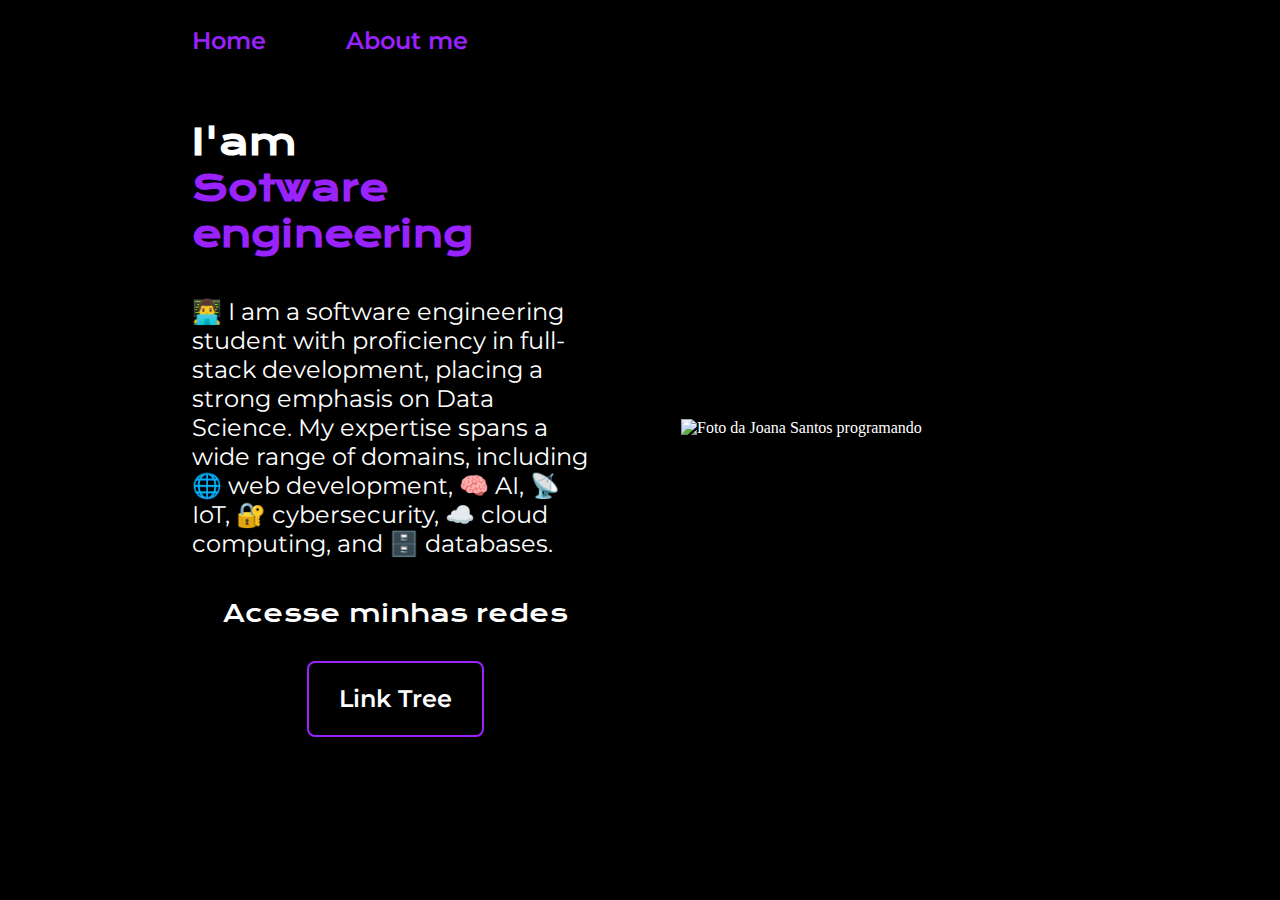
==== index.html @ 30c445bb "Update index.html" ====
<!DOCTYPE html>
<html lang="pt-br">

<head>
    <meta charset="UTF-8">
    <meta http-equiv="X-UA-Compatible" content="IE=edge">
    <link rel="shortcut icon" href="https://raw.githubusercontent.com/Luann8/Chat-Luann/main/OIG.ico?token=GHSAT0AAAAAACJ26QCJFKT2HSOJUDO6X3AKZKKQP7Q" type="image/x-icon">
    <meta name="viewport" content="width=device-width, initial-scale=1.0">
    <title>Luann Pereira Mendes</title>
    <link rel="stylesheet" href="styles/style.css">
</head>

<body>
    <header class="cabecalho">
        <nav class="cabecalho__menu">
            <a class="cabecalho__menu__link" href="index.html">Home</a>
            <a class="cabecalho__menu__link" href="about.html">About me</a>
        </nav>
    </header>
    <main class="apresentacao">
        <section class="apresentacao__conteudo">
            <h1 class="apresentacao__conteudo__titulo">I'am <strong 
            class="titulo-destaque"><br>Sotware engineering
            </strong></h1>
            <p class="apresentacao__conteudo__texto">
                👨‍💻 I am a software engineering student with proficiency in full-stack development, placing a strong emphasis on Data Science. My expertise spans a wide range of domains, including 🌐 web development, 🧠 AI, 📡 IoT, 🔐 cybersecurity, ☁️ cloud computing, and 🗄️ databases.</p>
            <div class="apresentacao__links">
                <div class="section">
                    <div class="apresentacao__links">
                        <h2 class="apresentacao__links__subtitulo">Acesse minhas redes</h2>
                        <a class="apresentacao__links__navegacao" href="https://luann8.github.io/Links-Personal/">
                            Link Tree
                        </a>

                    </div>
                </section>
                <img class="apresentacao__imagem" src="https://github.com/Luann8/curriculo-2.1/blob/main/133384636.jpg?raw=true" alt="Foto da Joana Santos programando">
            </main>
    </main>

</body>

</html>
---- styles/style.css ----
@import url('https://fonts.googleapis.com/css2?family=Krona+One&family=Montserrat:wght@400;600&display=swap');

:root {
    --cor-primaria: #000000;
    --cor-secundaria: #ffffff;
    --cor-terciaria: #9a22fd;
    --cor-hover: #272727;

    --fonte-primaria: 'Krona One', sans-serif;
    --fonte-secundaria: 'Montserrat', sans-serif;
}
*{
    margin: 0;
    padding: 0;
}

body{
    box-sizing: border-box;
    background-color: var(--cor-primaria);
    color: var(--cor-secundaria);
}
.cabecalho{
    padding: 2% 0% 0% 15%;
}
.cabecalho__menu{
    display: flex;
    gap: 80px;
}
.cabecalho__menu__link{
    font-family: var(--fonte-secundaria);
    font-size: 24px;
    font-weight: 600;
    color: var(--cor-terciaria);
    text-decoration: none;
}
.apresentacao{
    padding: 5% 15%;
    display: flex;
    align-items: center;
    justify-content: space-between;
    gap: 82px;
}
.apresentacao__conteudo{
    width: 50%;
    display: flex;
    flex-direction: column;
    gap: 40px;
}

.apresentacao__conteudo__titulo{
    font-size: 2.25rem;
    font-family: var(--fonte-primaria);
}
.titulo-destaque{
    color: var(--cor-terciaria);
}
.apresentacao__conteudo__texto{
    font-size: 1.5rem;
    font-family: var(--fonte-secundaria);
}

.apresentacao__links{
    display: flex;
    flex-direction: column;
    justify-content: space-between;
    align-items: center;
    gap: 32px;
}
.apresentacao__links__subtitulo{
    font-family: var(--fonte-primaria);
    font-weight: 400;
    font-size: 1.5rem;
}
.apresentacao__links__navegacao{
    display: flex;
    justify-content: center;
    gap: 16px;
    border: 2px solid var(--cor-terciaria);
    width: 50%;
    text-align: center;
    border-radius: 8px;
    font-size: 1.5rem;
    font-weight: 600;
    padding: 21.5px 0;
    text-decoration: none;
    color: var(--cor-secundaria);
    font-family: var(--fonte-secundaria);
}
.apresentacao__links__link:hover{
    background-color: var(--cor-hover);
}

.apresentacao__imagem {
    width: 50%;
}

.rodape{
    color: var(--cor-primaria);
    background-color: var(--cor-terciaria);
    padding: 24px;
    text-align: center;
    font-family: var(--fonte-secundaria);
    font-size: 1.5rem;
    font-weight: 400;
}

@media (max-width: 1200px) {
    .cabecalho {
        padding: 10%;
    }

    .cabecalho__menu {
        justify-content: center;
    }

    .apresentacao {
        flex-direction: column-reverse;
        padding: 5%;
    }
    
    .apresentacao__conteudo {
        width: auto;
    }
}
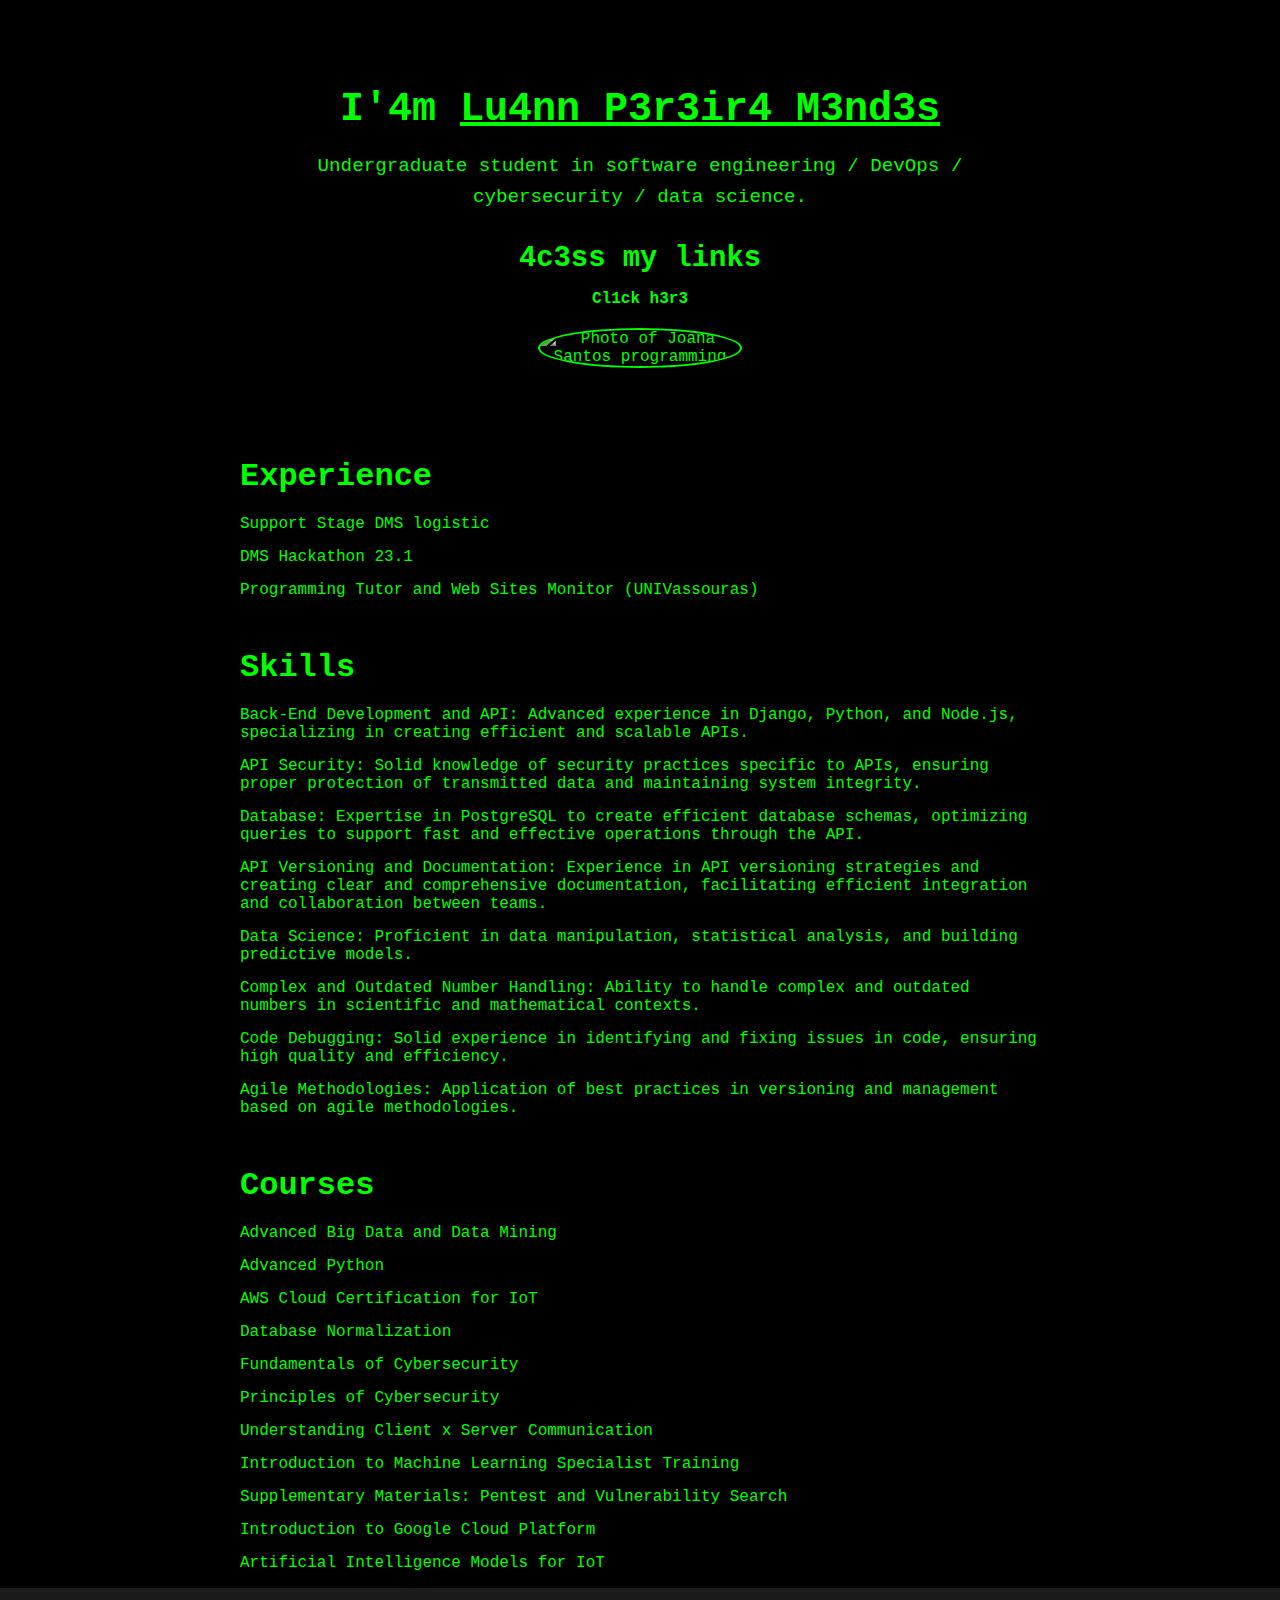
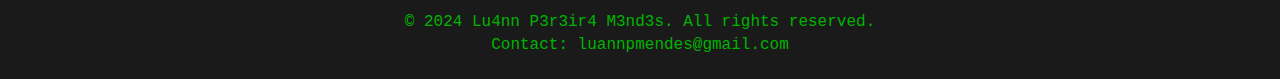
==== commit ece556b7: "Update index.html" ====
--- a/index.html
+++ b/index.html
@@ -6,38 +6,197 @@
     <meta http-equiv="X-UA-Compatible" content="IE=edge">
     <link rel="shortcut icon" href="https://raw.githubusercontent.com/Luann8/Chat-Luann/main/OIG.ico?token=GHSAT0AAAAAACJ26QCJFKT2HSOJUDO6X3AKZKKQP7Q" type="image/x-icon">
     <meta name="viewport" content="width=device-width, initial-scale=1.0">
-    <title>Luann Pereira Mendes</title>
-    <link rel="stylesheet" href="styles/style.css">
+    <title>H4ck3r 3tic4l Lu4nn</title>
+    <style>
+        body {
+            margin: 0;
+            background-color: #000;
+            color: #00ff00;
+            font-family: 'Courier New', Courier, monospace;
+            display: flex;
+            flex-direction: column;
+            align-items: center;
+            justify-content: center;
+            min-height: 100vh;
+            text-align: center;
+            position: relative;
+        }
+
+        header {
+            margin-bottom: 20px;
+        }
+
+        .cabecalho__menu {
+            display: flex;
+            justify-content: center;
+            margin-bottom: 10px;
+        }
+
+        .cabecalho__menu__link {
+            color: #00ff00;
+            text-decoration: none;
+            margin: 0 15px;
+            font-size: 1.2em;
+            transition: color 0.3s;
+        }
+
+        .cabecalho__menu__link:hover {
+            color: #00cc00;
+        }
+
+        .apresentacao__conteudo {
+            text-align: center;
+            padding: 40px;
+            border-radius: 10px;
+            max-width: 800px;
+            margin: 0 auto;
+            background-color: #000;
+            box-shadow: 0 4px 8px rgba(0, 0, 0, 0.1);
+        }
+
+        .apresentacao__conteudo__titulo {
+            color: #00ff00;
+            font-size: 2.5em;
+            margin-bottom: 15px;
+        }
+
+        .apresentacao__conteudo__texto {
+            color: #00ff00;
+            font-size: 1.2em;
+            line-height: 1.6;
+            margin-bottom: 30px;
+        }
+
+        .apresentacao__links {
+            margin-top: 20px;
+        }
+
+        .apresentacao__links__subtitulo {
+            color: #00ff00;
+            font-size: 1.8em;
+            margin-bottom: 15px;
+        }
+
+        .apresentacao__links__navegacao {
+            color: #00ff00;
+            text-decoration: none;
+            font-weight: bold;
+            transition: color 0.3s;
+        }
+
+        .apresentacao__links__navegacao:hover {
+            color: #00cc00;
+        }
+
+        .apresentacao__imagem {
+            border: 2px solid #00ff00;
+            border-radius: 50%;
+            margin-top: 20px;
+            max-width: 200px;
+        }
+
+        .titulo-destaque {
+            text-decoration: underline;
+        }
+
+        .section {
+            margin-top: 50px;
+            text-align: left;
+            max-width: 800px;
+        }
+
+        h2 {
+            color: #00ff00;
+            font-size: 2em;
+            margin-bottom: 20px;
+        }
+
+        ul {
+            list-style-type: none;
+            padding: 0;
+        }
+
+        li {
+            margin-bottom: 15px;
+        }
+
+        footer {
+            background-color: #1a1a1a;
+            color: #00b300;
+            padding: 20px;
+            text-align: center;
+            width: 100%;
+        }
+
+        footer p {
+            margin: 5px 0;
+        }
+    </style>
 </head>
 
 <body>
-    <header class="cabecalho">
-        <nav class="cabecalho__menu">
-            <a class="cabecalho__menu__link" href="index.html">Home</a>
-            <a class="cabecalho__menu__link" href="about.html">About me</a>
-        </nav>
+
+    <header>
+    
     </header>
+
     <main class="apresentacao">
         <section class="apresentacao__conteudo">
-            <h1 class="apresentacao__conteudo__titulo">I'am <strong 
-            class="titulo-destaque"><br>Sotware engineering
-            </strong></h1>
+            <h1 class="apresentacao__conteudo__titulo">I'4m <strong class="titulo-destaque">Lu4nn P3r3ir4 M3nd3s</strong></h1>
             <p class="apresentacao__conteudo__texto">
-                👨‍💻 I am a software engineering student with proficiency in full-stack development, placing a strong emphasis on Data Science. My expertise spans a wide range of domains, including 🌐 web development, 🧠 AI, 📡 IoT, 🔐 cybersecurity, ☁️ cloud computing, and 🗄️ databases.</p>
+                Undergraduate student in software engineering / DevOps / cybersecurity / data science.
+            </p>
             <div class="apresentacao__links">
-                <div class="section">
-                    <div class="apresentacao__links">
-                        <h2 class="apresentacao__links__subtitulo">Acesse minhas redes</h2>
-                        <a class="apresentacao__links__navegacao" href="https://luann8.github.io/Links-Personal/">
-                            Link Tree
-                        </a>
-
-                    </div>
-                </section>
-                <img class="apresentacao__imagem" src="https://github.com/Luann8/curriculo-2.1/blob/main/133384636.jpg?raw=true" alt="Foto da Joana Santos programando">
-            </main>
+                <h2 class="apresentacao__links__subtitulo">4c3ss my links</h2>
+                <a class="apresentacao__links__navegacao" href="https://luann8.github.io/Links-Personal/">Cl1ck h3r3</a>
+            </div>
+            <img class="apresentacao__imagem" src="https://github.com/Luann8/curriculo-2.1/blob/main/133384636.jpg?raw=true" alt="Photo of Joana Santos programming">
+        </section>
+<ol>
+        <section class="section">
+            <h2>Experience</h2>
+            <ul>
+                <li>Support Stage DMS logistic</li>
+                <li>DMS Hackathon 23.1</li>
+                <li>Programming Tutor and Web Sites Monitor (UNIVassouras)</li>
+            </ul>
+        </section>
+
+        <section class="section">
+            <h2>Skills</h2>
+            <ul>
+                <li>Back-End Development and API: Advanced experience in Django, Python, and Node.js, specializing in creating efficient and scalable APIs.</li>
+                <li>API Security: Solid knowledge of security practices specific to APIs, ensuring proper protection of transmitted data and maintaining system integrity.</li>
+                <li>Database: Expertise in PostgreSQL to create efficient database schemas, optimizing queries to support fast and effective operations through the API.</li>
+                <li>API Versioning and Documentation: Experience in API versioning strategies and creating clear and comprehensive documentation, facilitating efficient integration and collaboration between teams.</li>
+                <li>Data Science: Proficient in data manipulation, statistical analysis, and building predictive models.</li>
+                <li>Complex and Outdated Number Handling: Ability to handle complex and outdated numbers in scientific and mathematical contexts.</li>
+                <li>Code Debugging: Solid experience in identifying and fixing issues in code, ensuring high quality and efficiency.</li>
+                <li>Agile Methodologies: Application of best practices in versioning and management based on agile methodologies.</li>
+            </ul>
+        </section>
+
+        <section class="section">
+            <h2>Courses</h2>
+            <ul>
+                <li>Advanced Big Data and Data Mining</li>
+                <li>Advanced Python</li>
+                <li>AWS Cloud Certification for IoT</li>
+                <li>Database Normalization</li>
+                <li>Fundamentals of Cybersecurity</li>
+                <li>Principles of Cybersecurity</li>
+                <li>Understanding Client x Server Communication</li>
+                <li>Introduction to Machine Learning Specialist Training</li>
+                <li>Supplementary Materials: Pentest and Vulnerability Search</li>
+                <li>Introduction to Google Cloud Platform</li>
+                <li>Artificial Intelligence Models for IoT</li>
+            </ul>
+        </section>
     </main>
-
+    <footer>
+        <p>&copy; 2024 Lu4nn P3r3ir4 M3nd3s. All rights reserved.</p>
+        <p>Contact: luannpmendes@gmail.com</p>
+    </footer>
 </body>
 
 </html>
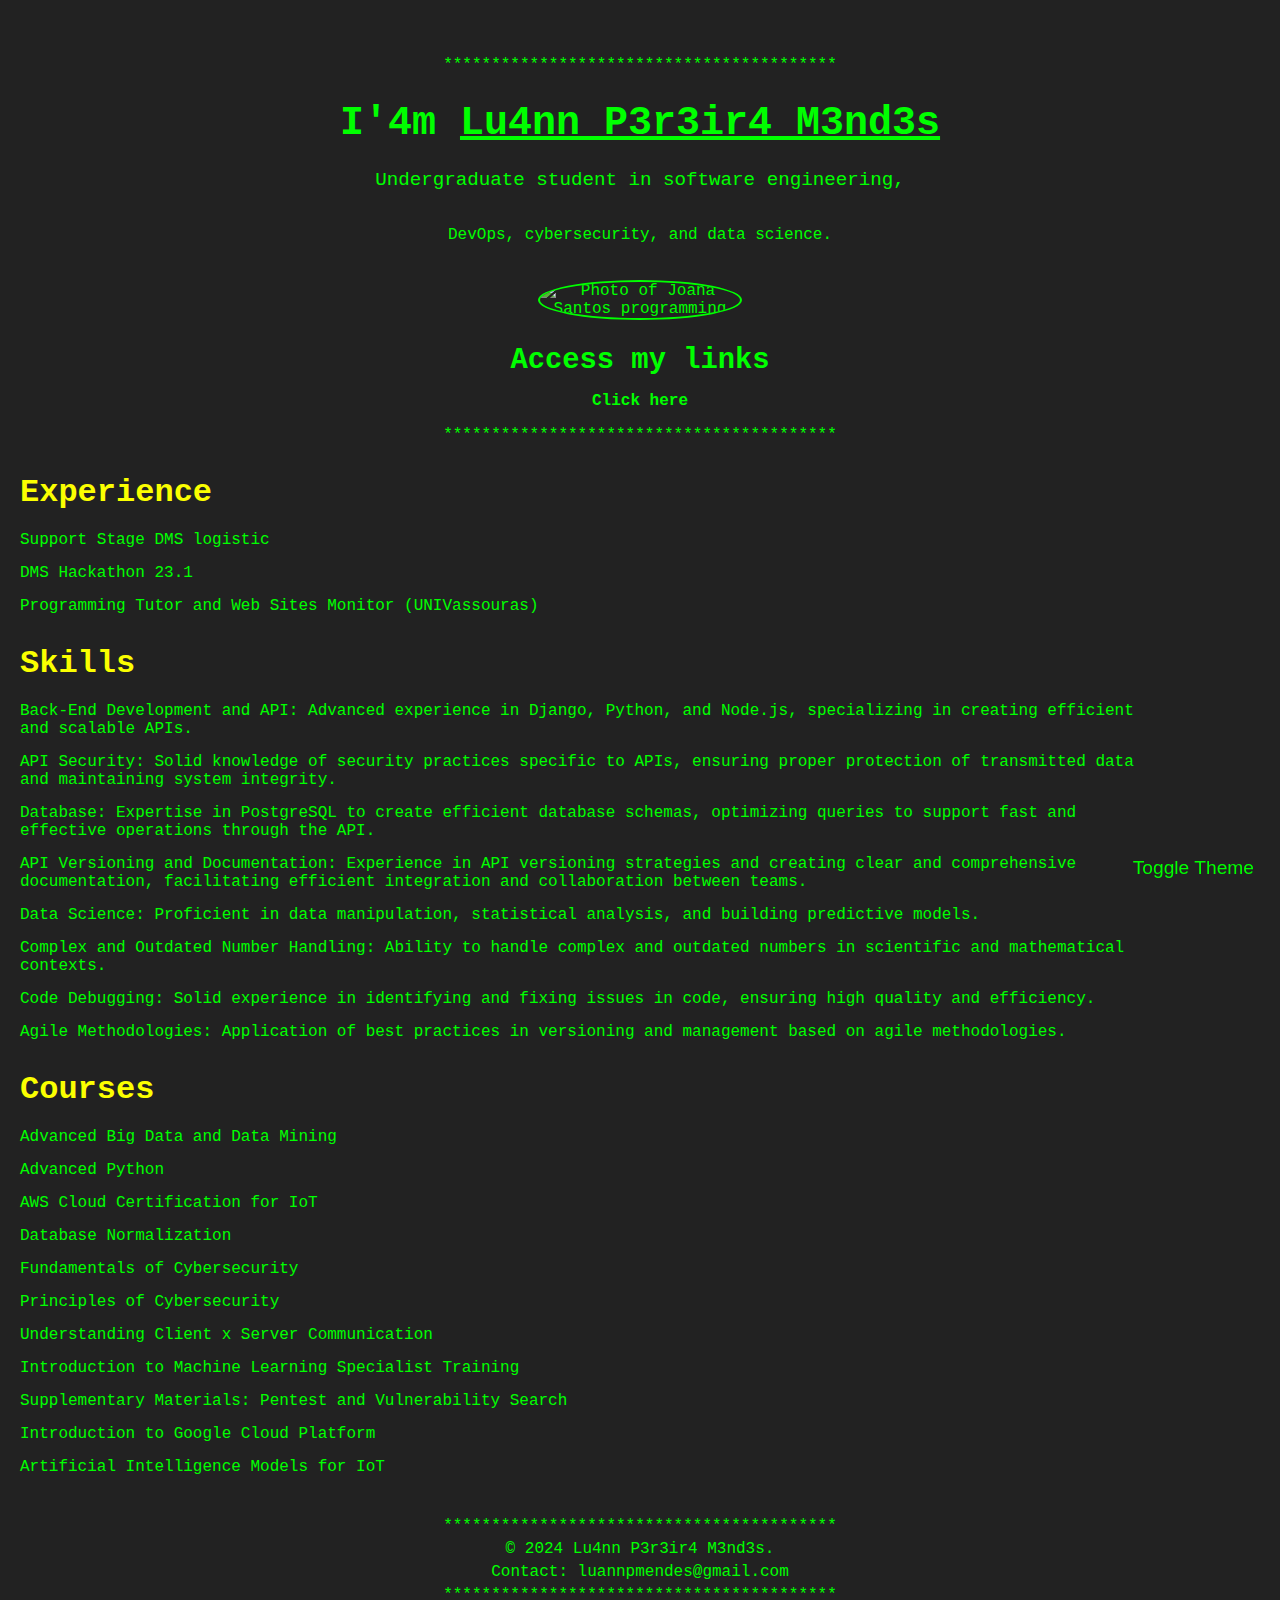
==== commit 4718b6b6: "Update index.html" ====
--- a/index.html
+++ b/index.html
@@ -1,3 +1,4 @@
+
 <!DOCTYPE html>
 <html lang="pt-br">
 
@@ -8,18 +9,29 @@
     <meta name="viewport" content="width=device-width, initial-scale=1.0">
     <title>H4ck3r 3tic4l Lu4nn</title>
     <style>
-        body {
-            margin: 0;
-            background-color: #000;
-            color: #00ff00;
-            font-family: 'Courier New', Courier, monospace;
-            display: flex;
-            flex-direction: column;
-            align-items: center;
-            justify-content: center;
-            min-height: 100vh;
-            text-align: center;
-            position: relative;
+      body {
+        margin: 20px; /* or any other value you prefer */
+        background-color: #222;
+        color: #00ff00;
+        font-family: 'Courier New', Courier, monospace;
+        display: flex;
+        flex-direction: column;
+        align-items: center;
+        justify-content: center;
+        min-height: 100vh;
+        text-align: center;
+        position: relative;
+        max-width: 100%;
+        transition: background-color 0.3s, color 0.3s;
+    }
+
+        body.dark-theme {
+            background-color: #282c34;
+            color: #abb2bf;
+        }
+
+        h2.dark-theme {
+            color: #022f81;
         }
 
         header {
@@ -46,11 +58,11 @@
 
         .apresentacao__conteudo {
             text-align: center;
-            padding: 40px;
+            padding: 20px;
             border-radius: 10px;
-            max-width: 800px;
+            max-width: 90%;
             margin: 0 auto;
-            background-color: #000;
+            background-color: #222;
             box-shadow: 0 4px 8px rgba(0, 0, 0, 0.1);
         }
 
@@ -100,13 +112,13 @@
         }
 
         .section {
-            margin-top: 50px;
+            margin-top: 30px;
             text-align: left;
-            max-width: 800px;
+            max-width: 90%;
         }
 
         h2 {
-            color: #00ff00;
+            color: #fbff00;
             font-size: 2em;
             margin-bottom: 20px;
         }
@@ -121,8 +133,7 @@
         }
 
         footer {
-            background-color: #1a1a1a;
-            color: #00b300;
+
             padding: 20px;
             text-align: center;
             width: 100%;
@@ -131,6 +142,32 @@
         footer p {
             margin: 5px 0;
         }
+
+        .theme-toggle {
+            position: fixed;
+            bottom: 20px;
+            right: 20px;
+            cursor: pointer;
+            font-size: 1.2em;
+            color: #00ff00;
+            background: none;
+            border: none;
+            transition: color 0.3s;
+        }
+
+        .theme-toggle:hover {
+            color: #00cc00;
+        }
+
+        @media screen and (max-width: 768px) {
+            .apresentacao__conteudo {
+                padding: 15px;
+            }
+
+            .section {
+                margin-top: 20px;
+            }
+        }
     </style>
 </head>
 
@@ -140,19 +177,26 @@
     
     </header>
 
-    <main class="apresentacao">
-        <section class="apresentacao__conteudo">
-            <h1 class="apresentacao__conteudo__titulo">I'4m <strong class="titulo-destaque">Lu4nn P3r3ir4 M3nd3s</strong></h1>
+    <main>
+            
+      <p>*****************************************</p>
+      
+      <h1 class="apresentacao__conteudo__titulo">I'4m <strong class="titulo-destaque">Lu4nn P3r3ir4 M3nd3s</strong></h1>
             <p class="apresentacao__conteudo__texto">
-                Undergraduate student in software engineering / DevOps / cybersecurity / data science.
+                Undergraduate student in software engineering, 
             </p>
+            <p>DevOps, cybersecurity, and data science.
+            </p>
+            <img class="apresentacao__imagem" src="https://github.com/Luann8/curriculo-2.1/blob/main/133384636.jpg?raw=true" alt="Photo of Joana Santos programming">
             <div class="apresentacao__links">
-                <h2 class="apresentacao__links__subtitulo">4c3ss my links</h2>
-                <a class="apresentacao__links__navegacao" href="https://luann8.github.io/Links-Personal/">Cl1ck h3r3</a>
+                <h2 class="apresentacao__links__subtitulo">Access my links</h2>
+                <a class="apresentacao__links__navegacao" href="https://luann8.github.io/Links-Personal/">Click here</a>
             </div>
-            <img class="apresentacao__imagem" src="https://github.com/Luann8/curriculo-2.1/blob/main/133384636.jpg?raw=true" alt="Photo of Joana Santos programming">
-        </section>
-<ol>
+        
+            <p>*****************************************</p>
+
+          </section>
+
         <section class="section">
             <h2>Experience</h2>
             <ul>
@@ -194,9 +238,22 @@
         </section>
     </main>
     <footer>
-        <p>&copy; 2024 Lu4nn P3r3ir4 M3nd3s. All rights reserved.</p>
-        <p>Contact: luannpmendes@gmail.com</p>
-    </footer>
+        
+      <p>*****************************************</p>
+
+      <p>&copy; 2024 Lu4nn P3r3ir4 M3nd3s.</p>
+      <p>Contact: luannpmendes@gmail.com</p>
+    
+      <p>*****************************************</p>
+
+      </footer>
+    <button class="theme-toggle" onclick="toggleTheme()">Toggle Theme</button>
+
+    <script>
+        function toggleTheme() {
+            document.body.classList.toggle("dark-theme");
+        }
+    </script>
 </body>
 
 </html>
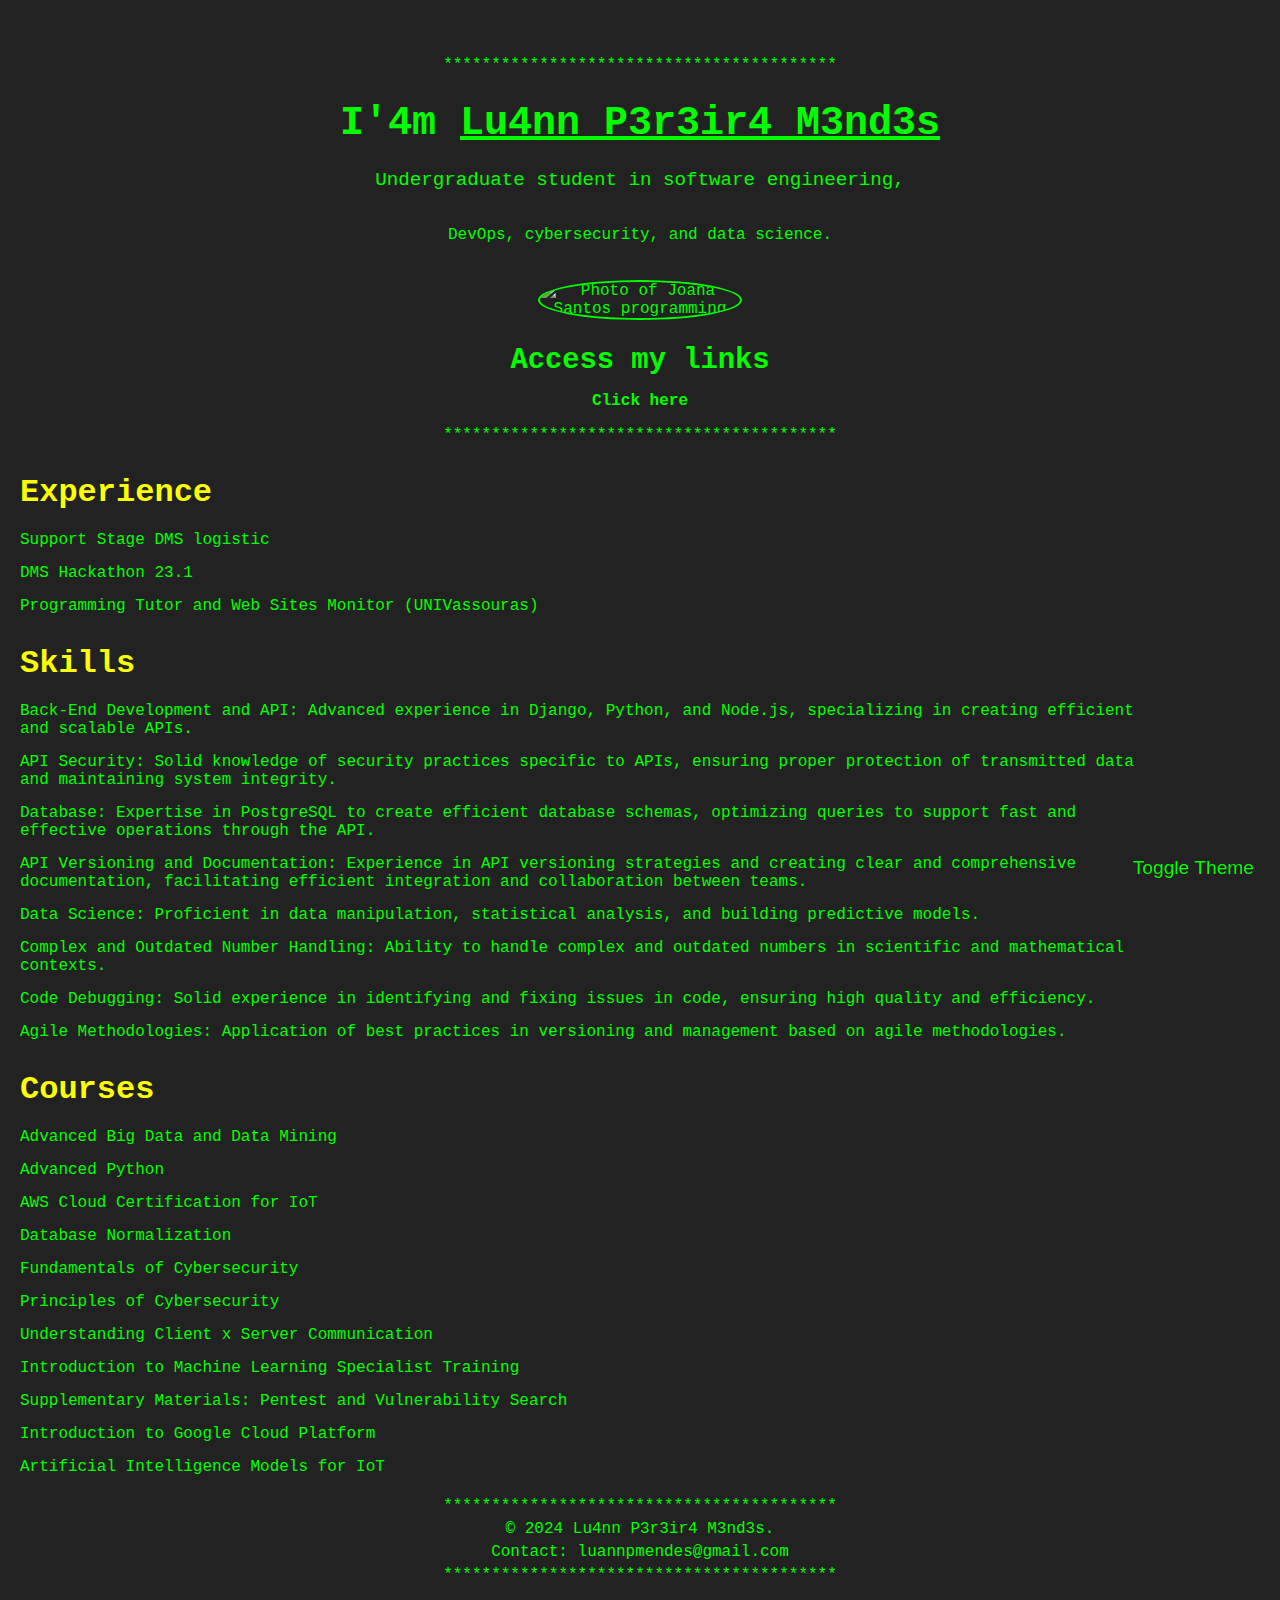
==== commit 622b5086: "Update index.html" ====
--- a/index.html
+++ b/index.html
@@ -132,12 +132,11 @@
             margin-bottom: 15px;
         }
 
-        footer {
-
-            padding: 20px;
-            text-align: center;
-            width: 100%;
-        }
+      
+
+      footer p {
+          margin: 10px 0; /* Adjust the margin for paragraphs inside the footer */
+      }
 
         footer p {
             margin: 5px 0;
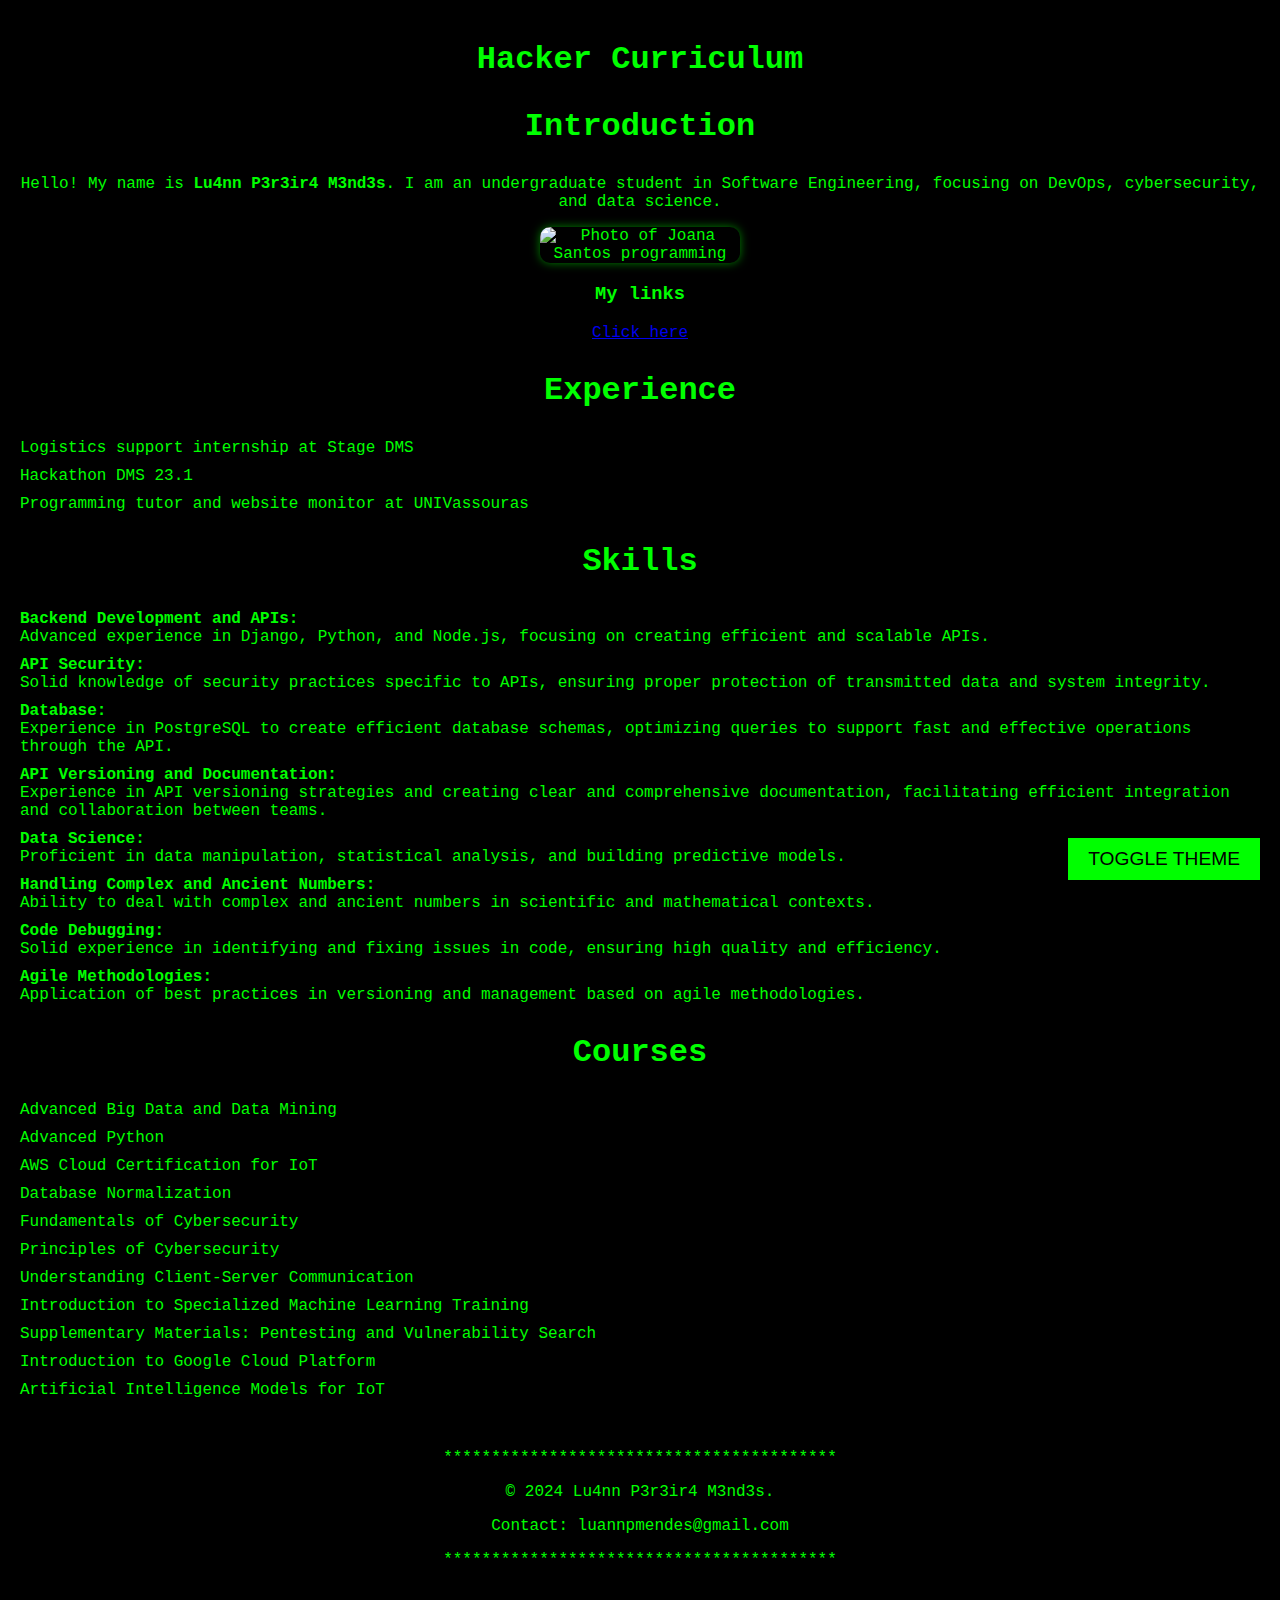
==== commit 296716a1: "Update index.html" ====
--- a/index.html
+++ b/index.html
@@ -1,251 +1,191 @@
-
 <!DOCTYPE html>
-<html lang="pt-br">
+<html lang="en">
 
 <head>
     <meta charset="UTF-8">
     <meta http-equiv="X-UA-Compatible" content="IE=edge">
-    <link rel="shortcut icon" href="https://raw.githubusercontent.com/Luann8/Chat-Luann/main/OIG.ico?token=GHSAT0AAAAAACJ26QCJFKT2HSOJUDO6X3AKZKKQP7Q" type="image/x-icon">
     <meta name="viewport" content="width=device-width, initial-scale=1.0">
-    <title>H4ck3r 3tic4l Lu4nn</title>
+    <title>Hacker Curriculum</title>
     <style>
-      body {
-        margin: 20px; /* or any other value you prefer */
-        background-color: #222;
-        color: #00ff00;
-        font-family: 'Courier New', Courier, monospace;
-        display: flex;
-        flex-direction: column;
-        align-items: center;
-        justify-content: center;
-        min-height: 100vh;
-        text-align: center;
-        position: relative;
-        max-width: 100%;
-        transition: background-color 0.3s, color 0.3s;
-    }
-
-        body.dark-theme {
-            background-color: #282c34;
-            color: #abb2bf;
+        body {
+            background-color: #000;
+            color: #0F0;
+            font-family: 'Courier New', Courier, monospace;
+            padding: 20px;
+            margin: 0;
+            overflow-y: auto;
+            transition: background-color 0.3s, color 0.3s;
         }
 
-        h2.dark-theme {
-            color: #022f81;
-        }
-
-        header {
-            margin-bottom: 20px;
-        }
-
-        .cabecalho__menu {
-            display: flex;
-            justify-content: center;
-            margin-bottom: 10px;
-        }
-
-        .cabecalho__menu__link {
-            color: #00ff00;
-            text-decoration: none;
-            margin: 0 15px;
-            font-size: 1.2em;
-            transition: color 0.3s;
-        }
-
-        .cabecalho__menu__link:hover {
-            color: #00cc00;
-        }
-
-        .apresentacao__conteudo {
+        h1, h2 {
             text-align: center;
-            padding: 20px;
-            border-radius: 10px;
-            max-width: 90%;
-            margin: 0 auto;
-            background-color: #222;
-            box-shadow: 0 4px 8px rgba(0, 0, 0, 0.1);
-        }
-
-        .apresentacao__conteudo__titulo {
-            color: #00ff00;
-            font-size: 2.5em;
-            margin-bottom: 15px;
-        }
-
-        .apresentacao__conteudo__texto {
-            color: #00ff00;
-            font-size: 1.2em;
-            line-height: 1.6;
+            font-size: 2em;
             margin-bottom: 30px;
         }
 
-        .apresentacao__links {
-            margin-top: 20px;
-        }
-
-        .apresentacao__links__subtitulo {
-            color: #00ff00;
-            font-size: 1.8em;
-            margin-bottom: 15px;
-        }
-
-        .apresentacao__links__navegacao {
-            color: #00ff00;
-            text-decoration: none;
-            font-weight: bold;
-            transition: color 0.3s;
-        }
-
-        .apresentacao__links__navegacao:hover {
-            color: #00cc00;
-        }
-
-        .apresentacao__imagem {
-            border: 2px solid #00ff00;
-            border-radius: 50%;
-            margin-top: 20px;
-            max-width: 200px;
-        }
-
-        .titulo-destaque {
-            text-decoration: underline;
-        }
-
-        .section {
-            margin-top: 30px;
-            text-align: left;
-            max-width: 90%;
+        h1 {
+            animation: glitch 2s infinite;
         }
 
         h2 {
-            color: #fbff00;
-            font-size: 2em;
-            margin-bottom: 20px;
+            animation: glitch 2s infinite reverse;
+        }
+
+        @keyframes glitch {
+            0%, 100% {
+                transform: none;
+            }
+            20% {
+                transform: translate(-2px, -2px) skew(0deg);
+            }
+            40% {
+                transform: translate(2px, 2px) skew(0deg);
+            }
+            60% {
+                transform: translate(-2px, 2px) skew(2deg);
+            }
+            80% {
+                transform: translate(2px, -2px) skew(-2deg);
+            }
+        }
+
+        .content {
+            margin-bottom: 30px;
+            text-align: center;
         }
 
         ul {
             list-style-type: none;
-            padding: 0;
+            padding-left: 0;
+            margin-top: 0;
+            text-align: left;
         }
 
         li {
-            margin-bottom: 15px;
+            margin-bottom: 10px;
         }
 
-      
+        img {
+            max-width: 200px;
+            height: auto;
+            border-radius: 10px;
+            box-shadow: 0 0 10px rgba(0, 255, 0, 0.5);
+            display: block;
+            margin: 0 auto 20px;
+        }
 
-      footer p {
-          margin: 10px 0; /* Adjust the margin for paragraphs inside the footer */
-      }
-
-        footer p {
-            margin: 5px 0;
+        footer {
+            text-align: center;
+            margin-top: 50px;
         }
 
         .theme-toggle {
+            padding: 10px 20px;
+            background-color: #0F0;
+            color: #000;
+            font-size: 1.2em;
+            text-transform: uppercase;
+            border: none;
+            cursor: pointer;
+            transition: background-color 0.3s;
             position: fixed;
             bottom: 20px;
             right: 20px;
-            cursor: pointer;
-            font-size: 1.2em;
-            color: #00ff00;
-            background: none;
-            border: none;
-            transition: color 0.3s;
         }
 
         .theme-toggle:hover {
-            color: #00cc00;
+            background-color: #00cc00;
         }
 
-        @media screen and (max-width: 768px) {
-            .apresentacao__conteudo {
-                padding: 15px;
-            }
+        /* Dark theme styles */
+        body.dark-theme {
+            background-color: #222;
+            color: rgb(241, 177, 0);
+        }
 
-            .section {
-                margin-top: 20px;
-            }
+        body.dark-theme img {
+            box-shadow: 0 0 10px rgb(241, 177, 0);
+        }
+
+        body.dark-theme .theme-toggle {
+            background-color: rgb(241, 177, 0);
+            color: #000;
+        }
+
+        body.dark-theme .theme-toggle:hover {
+            background-color: rgb(173, 127, 0);
         }
     </style>
 </head>
 
 <body>
+    <h1>Hacker Curriculum</h1>
 
-    <header>
-    
-    </header>
+    <div class="content">
+        <h2>Introduction</h2>
+        <p>Hello! My name is <strong class="titulo-destaque">Lu4nn P3r3ir4 M3nd3s</strong>. I am an undergraduate student in Software Engineering, focusing on DevOps, cybersecurity, and data science.</p>
+        <img src="https://github.com/Luann8/curriculo-2.1/blob/main/133384636.jpg?raw=true" alt="Photo of Joana Santos programming">
+        <div>
+            <h3>My links</h3>
+            <a href="https://luann8.github.io/Links-Personal/">Click here</a>
+        </div>
+    </div>
 
-    <main>
-            
-      <p>*****************************************</p>
-      
-      <h1 class="apresentacao__conteudo__titulo">I'4m <strong class="titulo-destaque">Lu4nn P3r3ir4 M3nd3s</strong></h1>
-            <p class="apresentacao__conteudo__texto">
-                Undergraduate student in software engineering, 
-            </p>
-            <p>DevOps, cybersecurity, and data science.
-            </p>
-            <img class="apresentacao__imagem" src="https://github.com/Luann8/curriculo-2.1/blob/main/133384636.jpg?raw=true" alt="Photo of Joana Santos programming">
-            <div class="apresentacao__links">
-                <h2 class="apresentacao__links__subtitulo">Access my links</h2>
-                <a class="apresentacao__links__navegacao" href="https://luann8.github.io/Links-Personal/">Click here</a>
-            </div>
-        
-            <p>*****************************************</p>
+    <div class="content">
+        <h2>Experience</h2>
+        <ul>
+            <li>Logistics support internship at Stage DMS</li>
+            <li>Hackathon DMS 23.1</li>
+            <li>Programming tutor and website monitor at UNIVassouras</li>
+        </ul>
+    </div>
 
-          </section>
+    <div class="content">
+        <h2>Skills</h2>
+        <ul>
+            <li><strong>Backend Development and APIs:</strong><br>
+                Advanced experience in Django, Python, and Node.js, focusing on creating efficient and scalable APIs.</li>
+            <li><strong>API Security:</strong><br>
+                Solid knowledge of security practices specific to APIs, ensuring proper protection of transmitted data and system integrity.</li>
+            <li><strong>Database:</strong><br>
+                Experience in PostgreSQL to create efficient database schemas, optimizing queries to support fast and effective operations through the API.</li>
+            <li><strong>API Versioning and Documentation:</strong><br>
+                Experience in API versioning strategies and creating clear and comprehensive documentation, facilitating efficient integration and collaboration between teams.</li>
+            <li><strong>Data Science:</strong><br>
+                Proficient in data manipulation, statistical analysis, and building predictive models.</li>
+            <li><strong>Handling Complex and Ancient Numbers:</strong><br>
+                Ability to deal with complex and ancient numbers in scientific and mathematical contexts.</li>
+            <li><strong>Code Debugging:</strong><br>
+                Solid experience in identifying and fixing issues in code, ensuring high quality and efficiency.</li>
+            <li><strong>Agile Methodologies:</strong><br>
+                Application of best practices in versioning and management based on agile methodologies.</li>
+        </ul>
+    </div>
 
-        <section class="section">
-            <h2>Experience</h2>
-            <ul>
-                <li>Support Stage DMS logistic</li>
-                <li>DMS Hackathon 23.1</li>
-                <li>Programming Tutor and Web Sites Monitor (UNIVassouras)</li>
-            </ul>
-        </section>
+    <div class="content">
+        <h2>Courses</h2>
+        <ul>
+            <li>Advanced Big Data and Data Mining</li>
+            <li>Advanced Python</li>
+            <li>AWS Cloud Certification for IoT</li>
+            <li>Database Normalization</li>
+            <li>Fundamentals of Cybersecurity</li>
+            <li>Principles of Cybersecurity</li>
+            <li>Understanding Client-Server Communication</li>
+            <li>Introduction to Specialized Machine Learning Training</li>
+            <li>Supplementary Materials: Pentesting and Vulnerability Search</li>
+            <li>Introduction to Google Cloud Platform</li>
+            <li>Artificial Intelligence Models for IoT</li>
+        </ul>
+    </div>
 
-        <section class="section">
-            <h2>Skills</h2>
-            <ul>
-                <li>Back-End Development and API: Advanced experience in Django, Python, and Node.js, specializing in creating efficient and scalable APIs.</li>
-                <li>API Security: Solid knowledge of security practices specific to APIs, ensuring proper protection of transmitted data and maintaining system integrity.</li>
-                <li>Database: Expertise in PostgreSQL to create efficient database schemas, optimizing queries to support fast and effective operations through the API.</li>
-                <li>API Versioning and Documentation: Experience in API versioning strategies and creating clear and comprehensive documentation, facilitating efficient integration and collaboration between teams.</li>
-                <li>Data Science: Proficient in data manipulation, statistical analysis, and building predictive models.</li>
-                <li>Complex and Outdated Number Handling: Ability to handle complex and outdated numbers in scientific and mathematical contexts.</li>
-                <li>Code Debugging: Solid experience in identifying and fixing issues in code, ensuring high quality and efficiency.</li>
-                <li>Agile Methodologies: Application of best practices in versioning and management based on agile methodologies.</li>
-            </ul>
-        </section>
+    <footer>
+        <p>*****************************************</p>
+        <p>&copy; 2024 Lu4nn P3r3ir4 M3nd3s.</p>
+        <p>Contact: luannpmendes@gmail.com</p>
+        <p>*****************************************</p>
+    </footer>
 
-        <section class="section">
-            <h2>Courses</h2>
-            <ul>
-                <li>Advanced Big Data and Data Mining</li>
-                <li>Advanced Python</li>
-                <li>AWS Cloud Certification for IoT</li>
-                <li>Database Normalization</li>
-                <li>Fundamentals of Cybersecurity</li>
-                <li>Principles of Cybersecurity</li>
-                <li>Understanding Client x Server Communication</li>
-                <li>Introduction to Machine Learning Specialist Training</li>
-                <li>Supplementary Materials: Pentest and Vulnerability Search</li>
-                <li>Introduction to Google Cloud Platform</li>
-                <li>Artificial Intelligence Models for IoT</li>
-            </ul>
-        </section>
-    </main>
-    <footer>
-        
-      <p>*****************************************</p>
-
-      <p>&copy; 2024 Lu4nn P3r3ir4 M3nd3s.</p>
-      <p>Contact: luannpmendes@gmail.com</p>
-    
-      <p>*****************************************</p>
-
-      </footer>
     <button class="theme-toggle" onclick="toggleTheme()">Toggle Theme</button>
 
     <script>
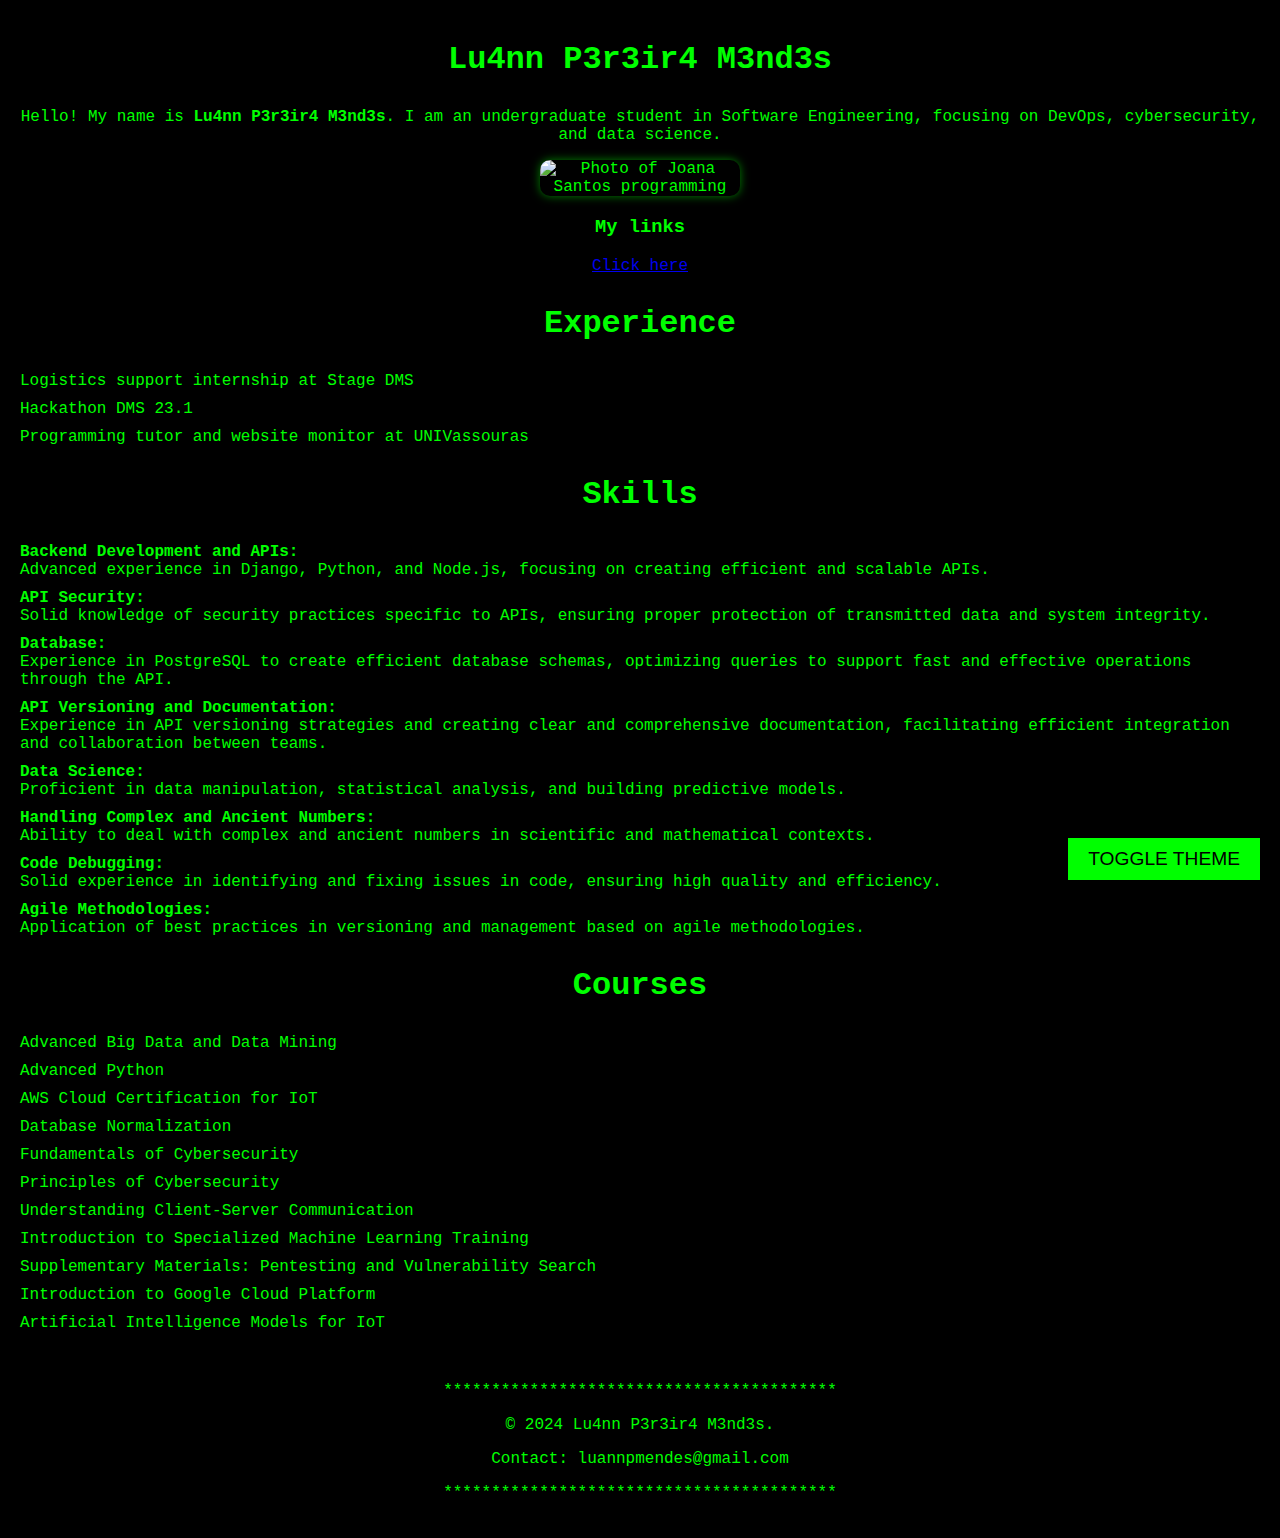
==== commit a91bfa79: "Update index.html" ====
--- a/index.html
+++ b/index.html
@@ -119,10 +119,9 @@
 </head>
 
 <body>
-    <h1>Hacker Curriculum</h1>
+    <h1>Lu4nn P3r3ir4 M3nd3s</h1>
 
     <div class="content">
-        <h2>Introduction</h2>
         <p>Hello! My name is <strong class="titulo-destaque">Lu4nn P3r3ir4 M3nd3s</strong>. I am an undergraduate student in Software Engineering, focusing on DevOps, cybersecurity, and data science.</p>
         <img src="https://github.com/Luann8/curriculo-2.1/blob/main/133384636.jpg?raw=true" alt="Photo of Joana Santos programming">
         <div>
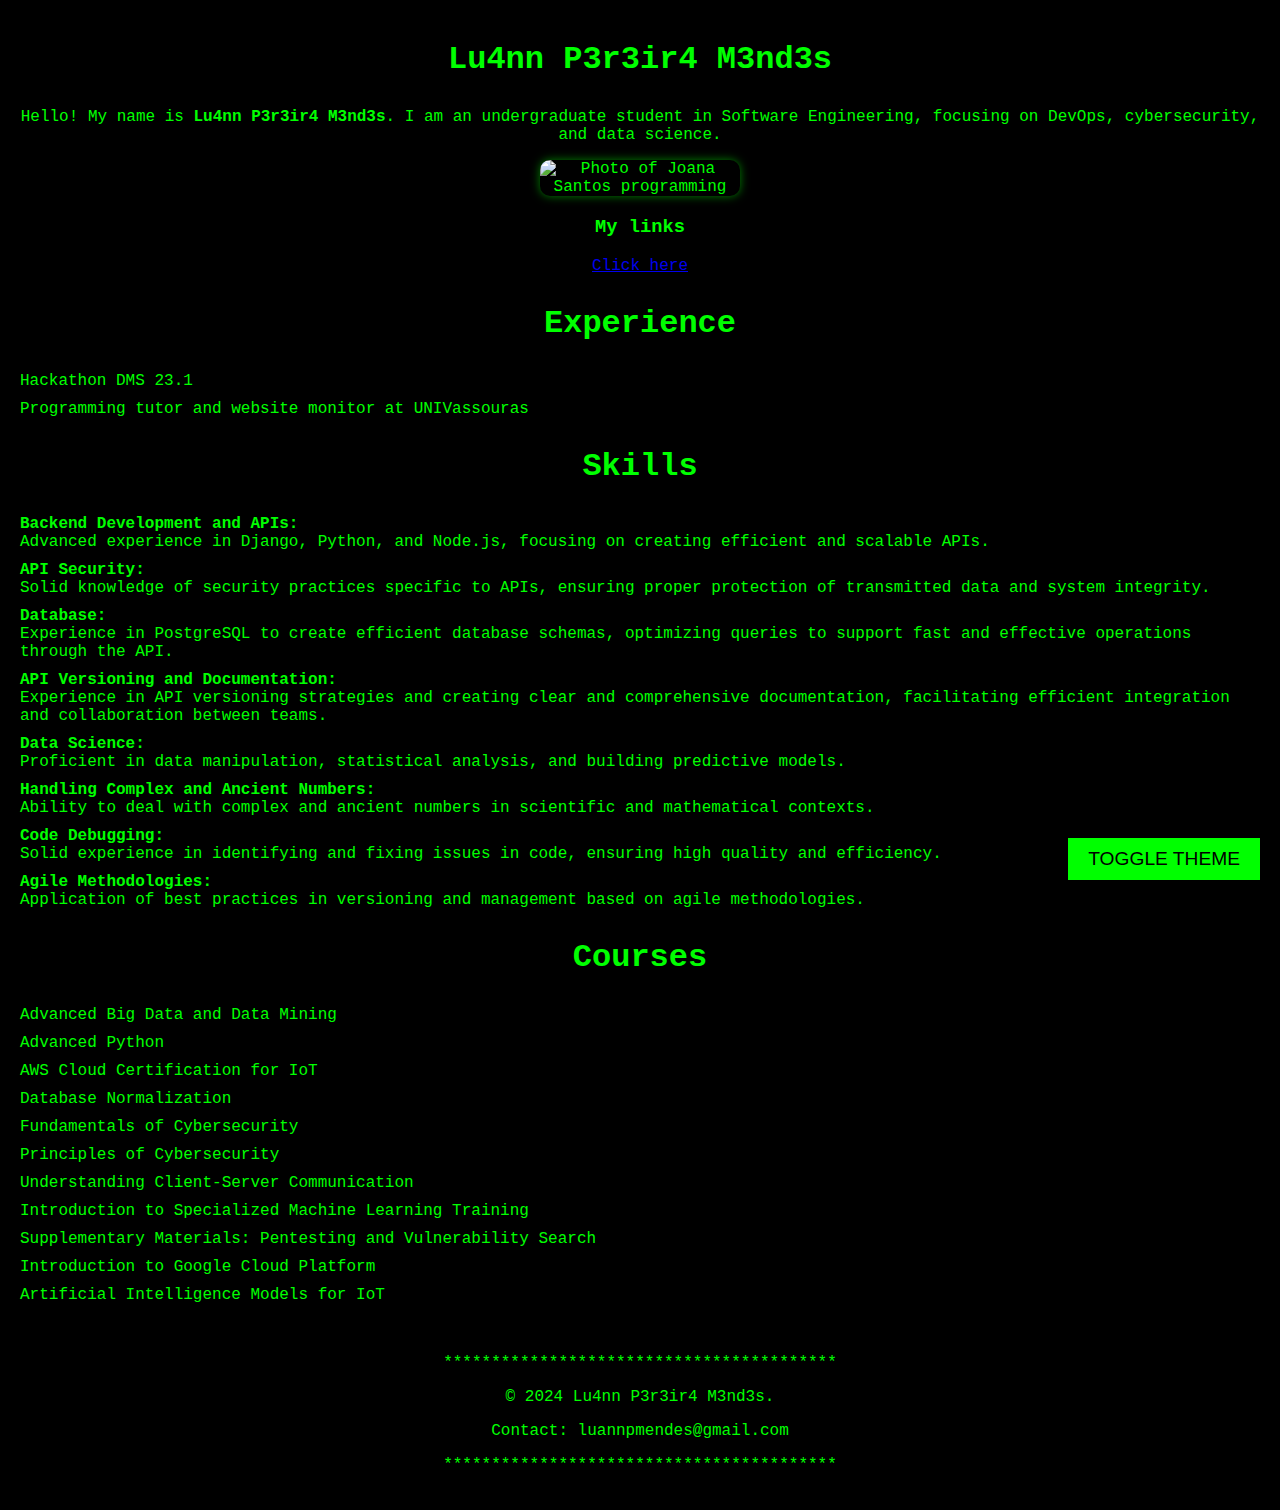
==== commit 2725592e: "Update index.html" ====
--- a/index.html
+++ b/index.html
@@ -133,7 +133,6 @@
     <div class="content">
         <h2>Experience</h2>
         <ul>
-            <li>Logistics support internship at Stage DMS</li>
             <li>Hackathon DMS 23.1</li>
             <li>Programming tutor and website monitor at UNIVassouras</li>
         </ul>
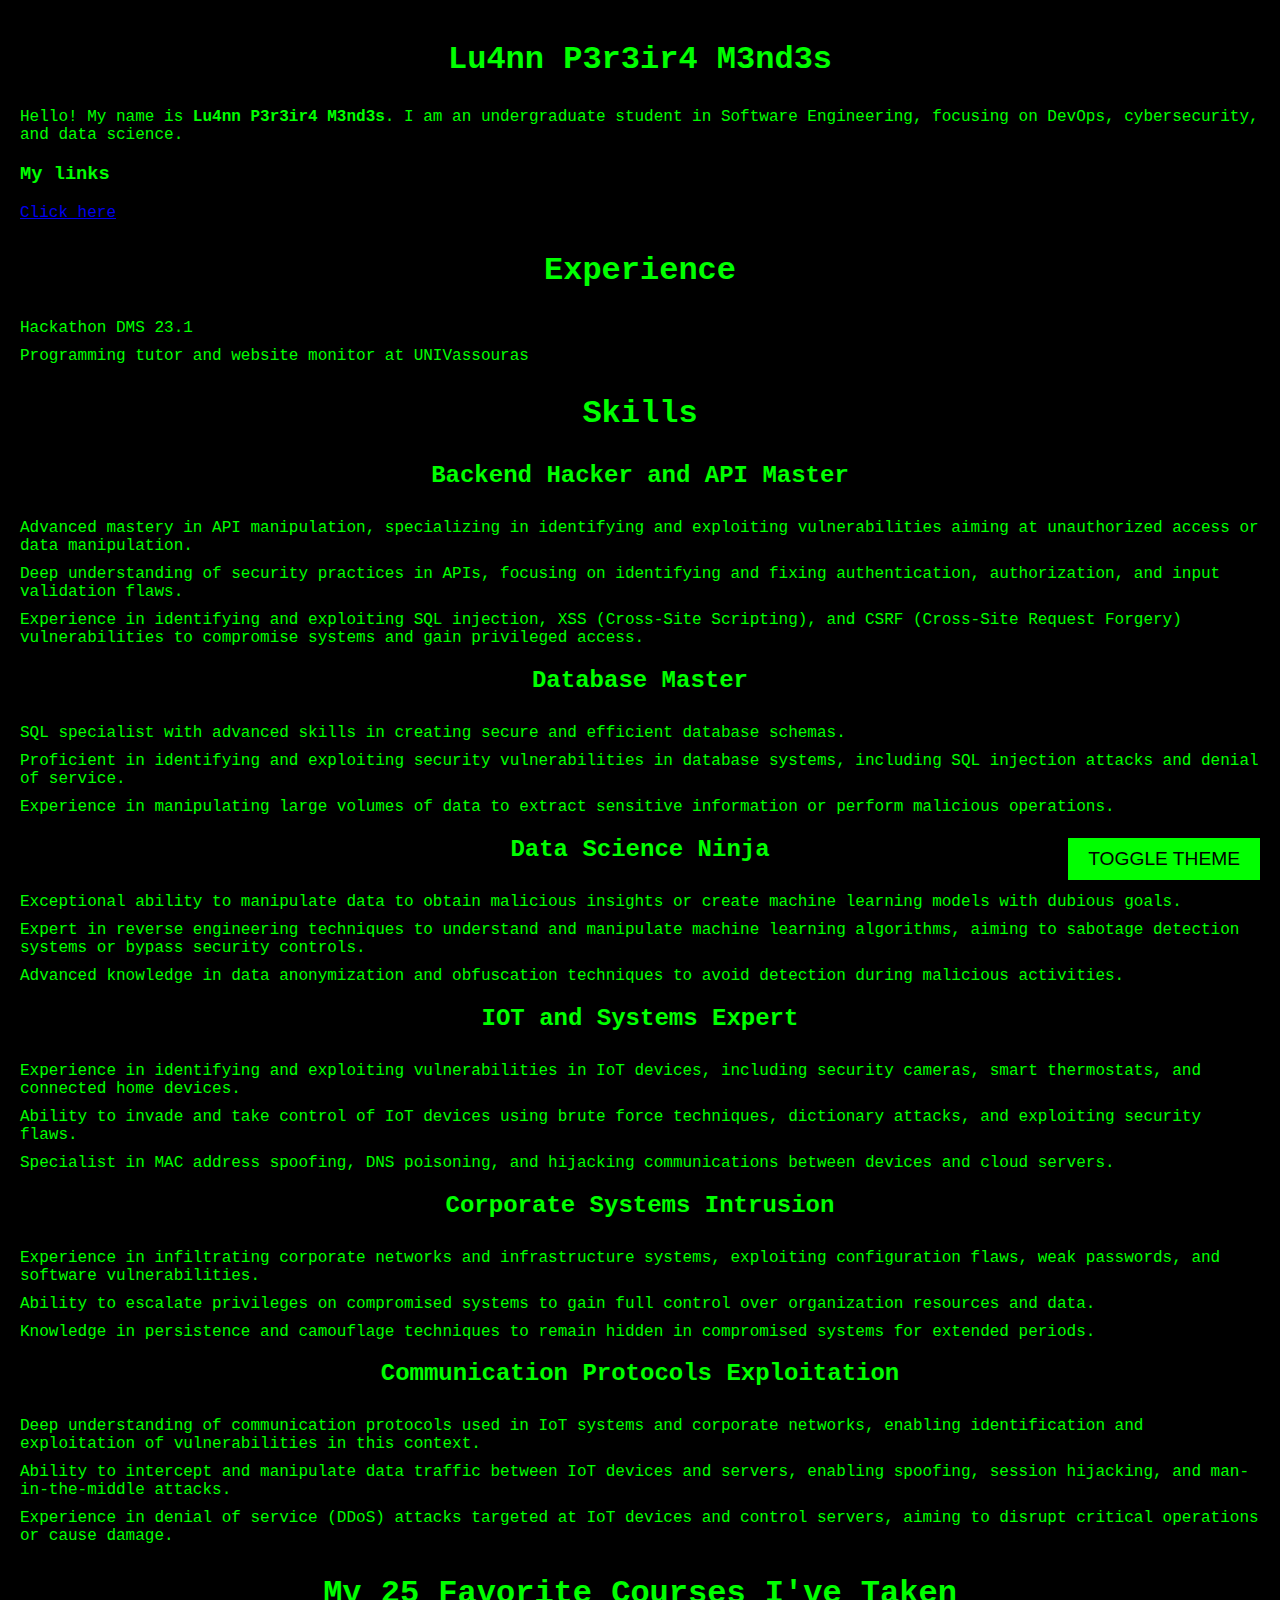
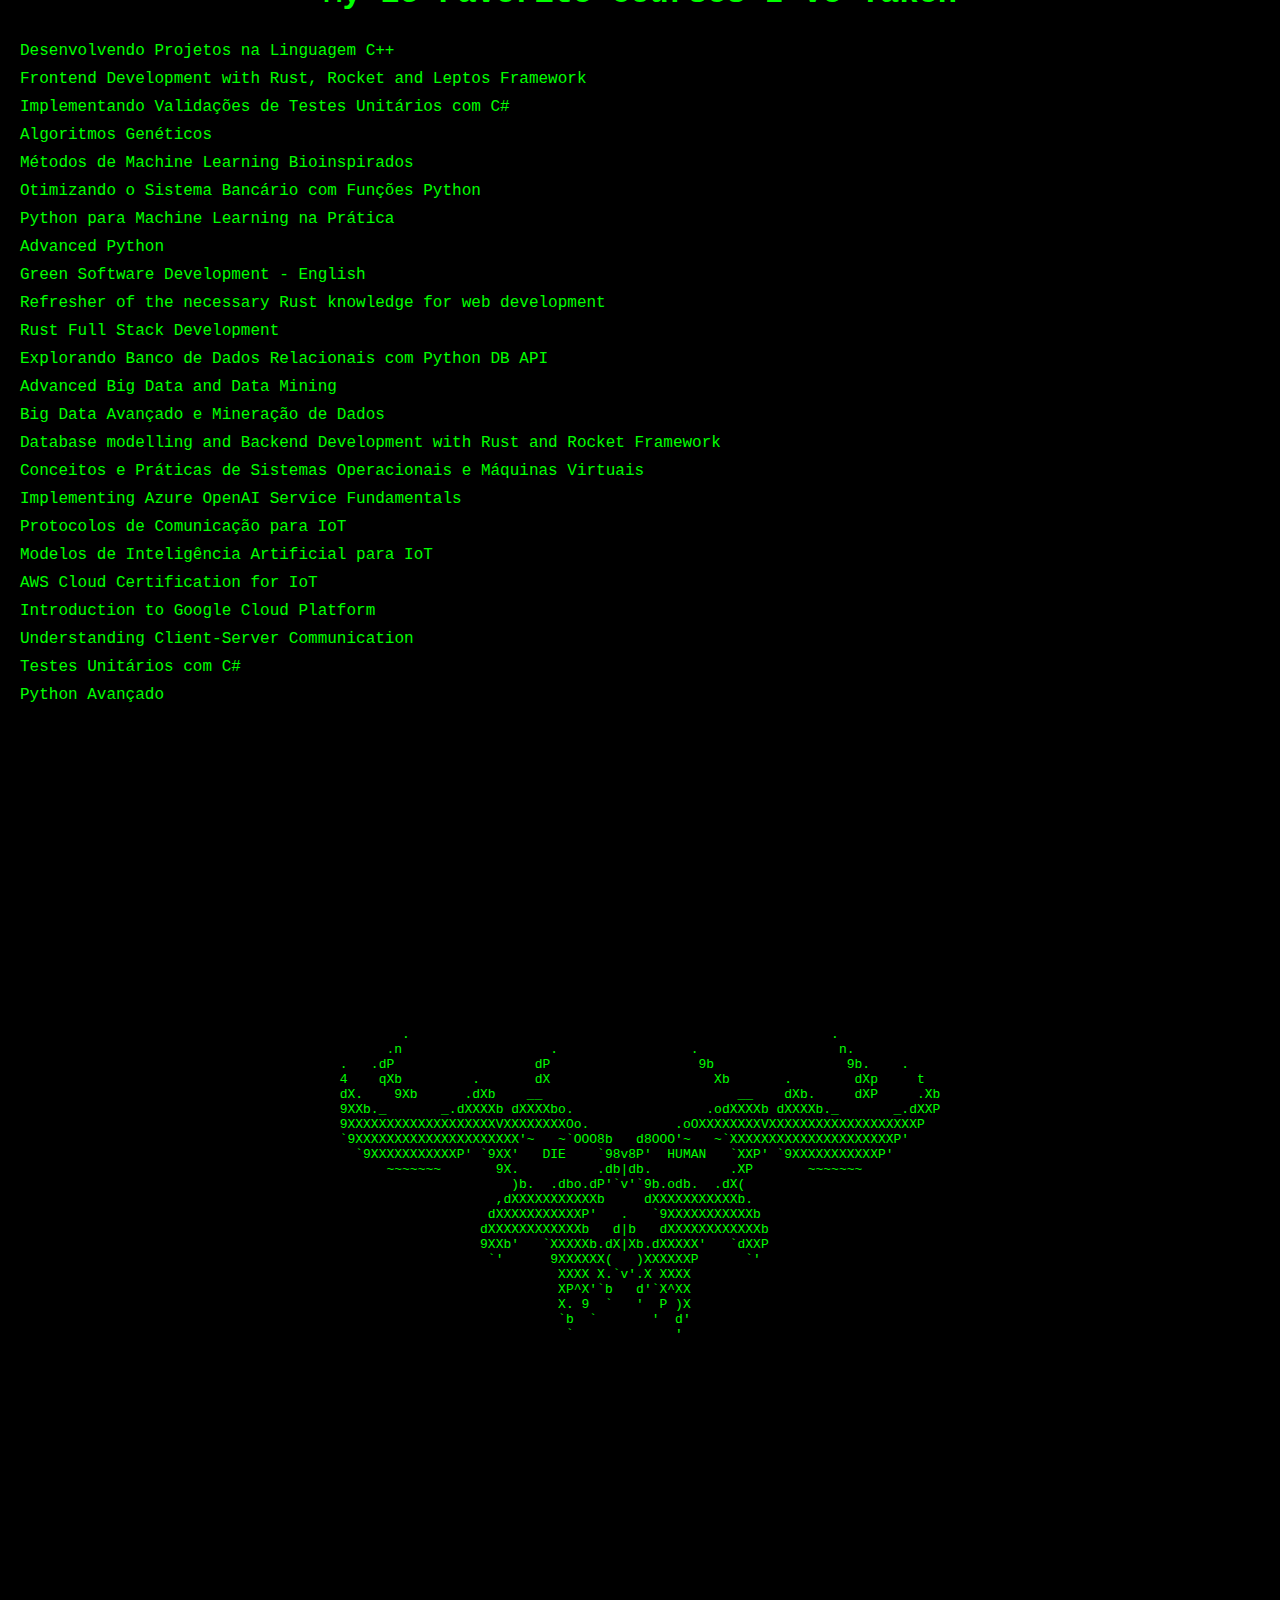
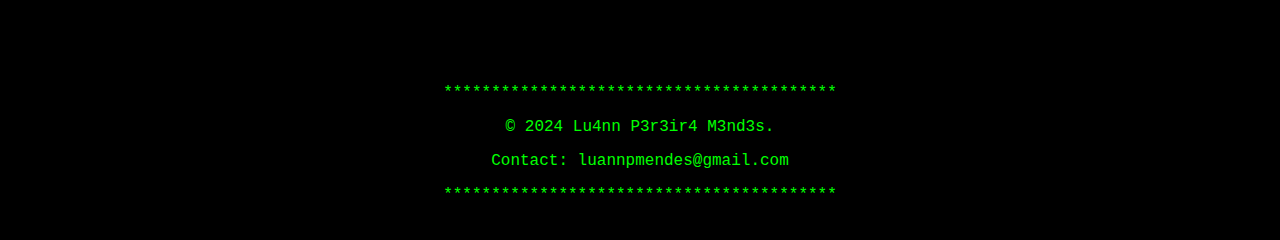
==== commit 6f58db29: "Update index.html" ====
--- a/index.html
+++ b/index.html
@@ -17,22 +17,25 @@
             transition: background-color 0.3s, color 0.3s;
         }
 
-        h1, h2 {
+        h1,
+        h2 {
             text-align: center;
+            margin-bottom: 30px;
+        }
+
+        h1 {
             font-size: 2em;
-            margin-bottom: 30px;
-        }
-
-        h1 {
             animation: glitch 2s infinite;
         }
 
         h2 {
+            font-size: 1.5em;
             animation: glitch 2s infinite reverse;
         }
 
         @keyframes glitch {
-            0%, 100% {
+            0%,
+            100% {
                 transform: none;
             }
             20% {
@@ -51,7 +54,7 @@
 
         .content {
             margin-bottom: 30px;
-            text-align: center;
+            text-align: left;
         }
 
         ul {
@@ -115,6 +118,13 @@
         body.dark-theme .theme-toggle:hover {
             background-color: rgb(173, 127, 0);
         }
+
+        .center {
+            display: flex;
+            justify-content: center;
+            align-items: center;
+            height: 100vh;
+        }
     </style>
 </head>
 
@@ -123,7 +133,6 @@
 
     <div class="content">
         <p>Hello! My name is <strong class="titulo-destaque">Lu4nn P3r3ir4 M3nd3s</strong>. I am an undergraduate student in Software Engineering, focusing on DevOps, cybersecurity, and data science.</p>
-        <img src="https://github.com/Luann8/curriculo-2.1/blob/main/133384636.jpg?raw=true" alt="Photo of Joana Santos programming">
         <div>
             <h3>My links</h3>
             <a href="https://luann8.github.io/Links-Personal/">Click here</a>
@@ -131,7 +140,7 @@
     </div>
 
     <div class="content">
-        <h2>Experience</h2>
+        <h1>Experience</h1>
         <ul>
             <li>Hackathon DMS 23.1</li>
             <li>Programming tutor and website monitor at UNIVassouras</li>
@@ -139,53 +148,85 @@
     </div>
 
     <div class="content">
-        <h2>Skills</h2>
-        <ul>
-            <li><strong>Backend Development and APIs:</strong><br>
-                Advanced experience in Django, Python, and Node.js, focusing on creating efficient and scalable APIs.</li>
-            <li><strong>API Security:</strong><br>
-                Solid knowledge of security practices specific to APIs, ensuring proper protection of transmitted data and system integrity.</li>
-            <li><strong>Database:</strong><br>
-                Experience in PostgreSQL to create efficient database schemas, optimizing queries to support fast and effective operations through the API.</li>
-            <li><strong>API Versioning and Documentation:</strong><br>
-                Experience in API versioning strategies and creating clear and comprehensive documentation, facilitating efficient integration and collaboration between teams.</li>
-            <li><strong>Data Science:</strong><br>
-                Proficient in data manipulation, statistical analysis, and building predictive models.</li>
-            <li><strong>Handling Complex and Ancient Numbers:</strong><br>
-                Ability to deal with complex and ancient numbers in scientific and mathematical contexts.</li>
-            <li><strong>Code Debugging:</strong><br>
-                Solid experience in identifying and fixing issues in code, ensuring high quality and efficiency.</li>
-            <li><strong>Agile Methodologies:</strong><br>
-                Application of best practices in versioning and management based on agile methodologies.</li>
-        </ul>
-    </div>
-
-    <div class="content">
-        <h2>Courses</h2>
-        <ul>
+        <h1>Skills</h1>
+        <h2>Backend Hacker and API Master</h2>
+        <ul>
+            <li>Advanced mastery in API manipulation, specializing in identifying and exploiting vulnerabilities aiming at unauthorized access or data manipulation.</li>
+            <li>Deep understanding of security practices in APIs, focusing on identifying and fixing authentication, authorization, and input validation flaws.</li>
+            <li>Experience in identifying and exploiting SQL injection, XSS (Cross-Site Scripting), and CSRF (Cross-Site Request Forgery) vulnerabilities to compromise systems and gain privileged access.</li>
+        </ul>
+    
+        <h2>Database Master</h2>
+        <ul>
+            <li>SQL specialist with advanced skills in creating secure and efficient database schemas.</li>
+            <li>Proficient in identifying and exploiting security vulnerabilities in database systems, including SQL injection attacks and denial of service.</li>
+            <li>Experience in manipulating large volumes of data to extract sensitive information or perform malicious operations.</li>
+        </ul>
+    
+        <h2>Data Science Ninja</h2>
+        <ul>
+            <li>Exceptional ability to manipulate data to obtain malicious insights or create machine learning models with dubious goals.</li>
+            <li>Expert in reverse engineering techniques to understand and manipulate machine learning algorithms, aiming to sabotage detection systems or bypass security controls.</li>
+            <li>Advanced knowledge in data anonymization and obfuscation techniques to avoid detection during malicious activities.</li>
+        </ul>
+    
+        <h2>IOT and Systems Expert</h2>
+    <ul>
+        <li>Experience in identifying and exploiting vulnerabilities in IoT devices, including security cameras, smart thermostats, and connected home devices.</li>
+        <li>Ability to invade and take control of IoT devices using brute force techniques, dictionary attacks, and exploiting security flaws.</li>
+        <li>Specialist in MAC address spoofing, DNS poisoning, and hijacking communications between devices and cloud servers.</li>
+    </ul>
+
+    <h2>Corporate Systems Intrusion</h2>
+    <ul>
+        <li>Experience in infiltrating corporate networks and infrastructure systems, exploiting configuration flaws, weak passwords, and software vulnerabilities.</li>
+        <li>Ability to escalate privileges on compromised systems to gain full control over organization resources and data.</li>
+        <li>Knowledge in persistence and camouflage techniques to remain hidden in compromised systems for extended periods.</li>
+    </ul>
+
+    <h2>Communication Protocols Exploitation</h2>
+    <ul>
+        <li>Deep understanding of communication protocols used in IoT systems and corporate networks, enabling identification and exploitation of vulnerabilities in this context.</li>
+        <li>Ability to intercept and manipulate data traffic between IoT devices and servers, enabling spoofing, session hijacking, and man-in-the-middle attacks.</li>
+        <li>Experience in denial of service (DDoS) attacks targeted at IoT devices and control servers, aiming to disrupt critical operations or cause damage.</li>
+    </ul>
+
+    </div>
+
+    </div>
+
+    <div class="content">
+        <h1>My 25 Favorite Courses I've Taken</h1>
+        <ul>
+            <li>Desenvolvendo Projetos na Linguagem C++</li>
+            <li>Frontend Development with Rust, Rocket and Leptos Framework</li>
+            <li>Implementando Validações de Testes Unitários com C#</li>
+            <li>Algoritmos Genéticos</li>
+            <li>Métodos de Machine Learning Bioinspirados</li>
+            <li>Otimizando o Sistema Bancário com Funções Python</li>
+            <li>Python para Machine Learning na Prática</li>
+            <li>Advanced Python</li>
+            <li>Green Software Development - English</li>
+            <li>Refresher of the necessary Rust knowledge for web development</li>
+            <li>Rust Full Stack Development</li>
+            <li>Explorando Banco de Dados Relacionais com Python DB API</li>
             <li>Advanced Big Data and Data Mining</li>
-            <li>Advanced Python</li>
+            <li>Big Data Avançado e Mineração de Dados</li>
+            <li>Database modelling and Backend Development with Rust and Rocket Framework</li>
+            <li>Conceitos e Práticas de Sistemas Operacionais e Máquinas Virtuais</li>
+            <li>Implementing Azure OpenAI Service Fundamentals</li>
+            <li>Protocolos de Comunicação para IoT</li>
+            <li>Modelos de Inteligência Artificial para IoT</li>
             <li>AWS Cloud Certification for IoT</li>
-            <li>Database Normalization</li>
-            <li>Fundamentals of Cybersecurity</li>
-            <li>Principles of Cybersecurity</li>
+            <li>Introduction to Google Cloud Platform</li>
             <li>Understanding Client-Server Communication</li>
-            <li>Introduction to Specialized Machine Learning Training</li>
-            <li>Supplementary Materials: Pentesting and Vulnerability Search</li>
-            <li>Introduction to Google Cloud Platform</li>
-            <li>Artificial Intelligence Models for IoT</li>
-        </ul>
-    </div>
-
-    <footer>
-        <p>*****************************************</p>
-        <p>&copy; 2024 Lu4nn P3r3ir4 M3nd3s.</p>
-        <p>Contact: luannpmendes@gmail.com</p>
-        <p>*****************************************</p>
-    </footer>
-
+            <li>Testes Unitários com C#</li>
+            <li>Python Avançado</li>
+        </ul>
+    </div>
+    
     <button class="theme-toggle" onclick="toggleTheme()">Toggle Theme</button>
-
+    
     <script>
         function toggleTheme() {
             document.body.classList.toggle("dark-theme");
@@ -193,4 +234,36 @@
     </script>
 </body>
 
-</html>
+<div class="center">
+    <pre>
+        .                                                      .
+      .n                   .                 .                  n.
+.   .dP                  dP                   9b                 9b.    .
+4    qXb         .       dX                     Xb       .        dXp     t
+dX.    9Xb      .dXb    __                         __    dXb.     dXP     .Xb
+9XXb._       _.dXXXXb dXXXXbo.                 .odXXXXb dXXXXb._       _.dXXP
+9XXXXXXXXXXXXXXXXXXXVXXXXXXXXOo.           .oOXXXXXXXXVXXXXXXXXXXXXXXXXXXXP
+`9XXXXXXXXXXXXXXXXXXXXX'~   ~`OOO8b   d8OOO'~   ~`XXXXXXXXXXXXXXXXXXXXXP'
+  `9XXXXXXXXXXXP' `9XX'   DIE    `98v8P'  HUMAN   `XXP' `9XXXXXXXXXXXP'
+      ~~~~~~~       9X.          .db|db.          .XP       ~~~~~~~
+                      )b.  .dbo.dP'`v'`9b.odb.  .dX(
+                    ,dXXXXXXXXXXXb     dXXXXXXXXXXXb.
+                   dXXXXXXXXXXXP'   .   `9XXXXXXXXXXXb
+                  dXXXXXXXXXXXXb   d|b   dXXXXXXXXXXXXb
+                  9XXb'   `XXXXXb.dX|Xb.dXXXXX'   `dXXP
+                   `'      9XXXXXX(   )XXXXXXP      `'
+                            XXXX X.`v'.X XXXX
+                            XP^X'`b   d'`X^XX
+                            X. 9  `   '  P )X
+                            `b  `       '  d'
+                             `             '
+</pre>
+
+</div>
+                <footer>
+                    <p>*****************************************</p>
+                    <p>&copy; 2024 Lu4nn P3r3ir4 M3nd3s.</p>
+                    <p>Contact: luannpmendes@gmail.com</p>
+                    <p>*****************************************</p>
+                </footer>
+  </div>
